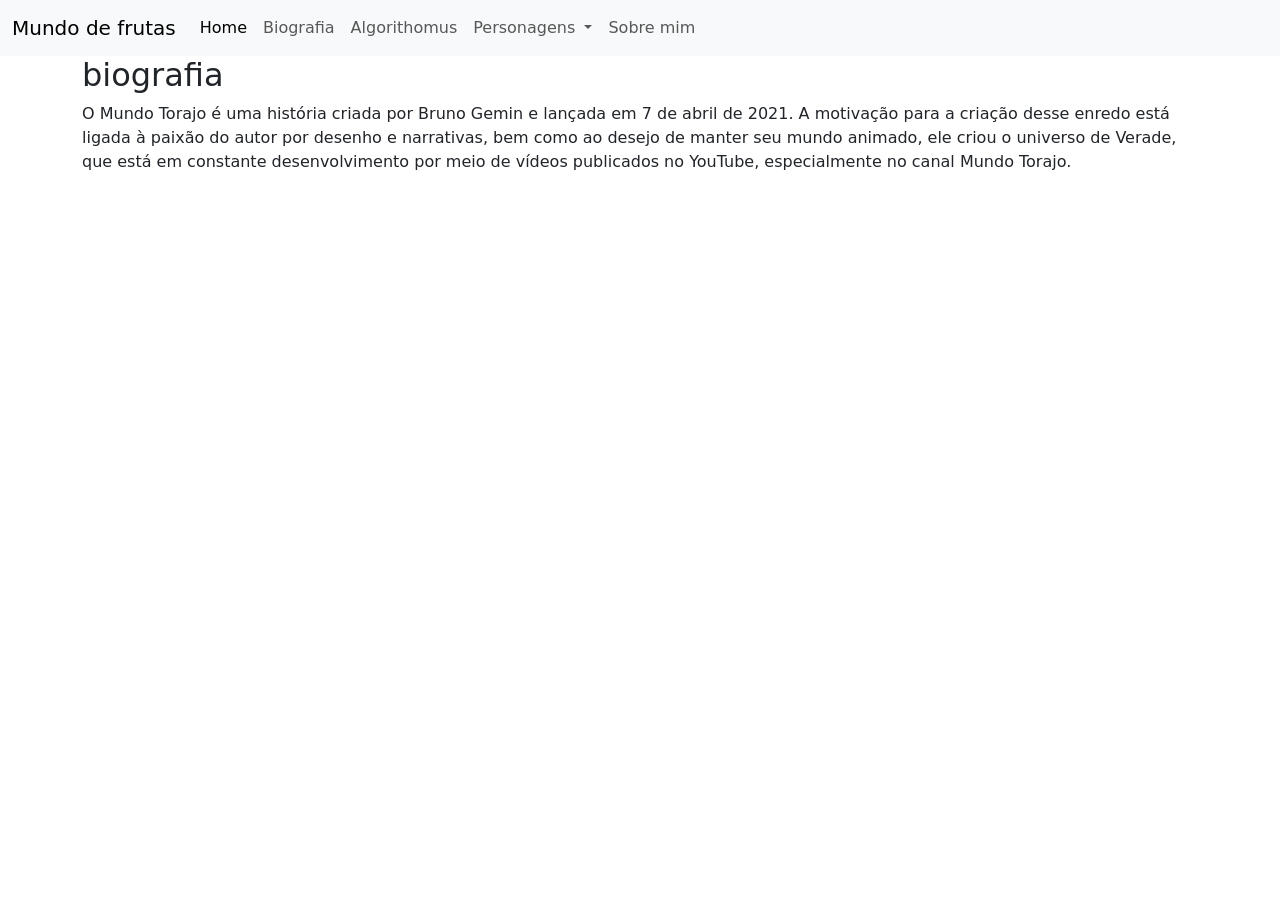
==== index.html @ 7e8179a3 "navbar" ====
<!doctype html>
<html lang="en">

<head>
    <meta charset="utf-8">
    <meta name="viewport" content="width=device-width, initial-scale=1">
    <title>mundo de frutas</title>
    <link href="https://cdn.jsdelivr.net/npm/bootstrap@5.3.8/dist/css/bootstrap.min.css" rel="stylesheet"
        integrity="sha384-sRIl4kxILFvY47J16cr9ZwB07vP4J8+LH7qKQnuqkuIAvNWLzeN8tE5YBujZqJLB" crossorigin="anonymous">
    <link rel="stylesheet" href="style.css">
</head>

<body>
    <header>
        <nav class="navbar navbar-expand-lg bg-body-tertiary">
            <div class="container-fluid">
                <a class="navbar-brand" href="index.html">Mundo de frutas</a>
                <button class="navbar-toggler" type="button" data-bs-toggle="collapse"
                    data-bs-target="#navbarNavDropdown" aria-controls="navbarNavDropdown" aria-expanded="false"
                    aria-label="Toggle navigation">
                    <span class="navbar-toggler-icon"></span>
                </button>
                <div class="collapse navbar-collapse" id="navbarNavDropdown">
                    <ul class="navbar-nav">
                        <li class="nav-item">
                            <a class="nav-link active" aria-current="page" href="#">Home</a>
                        </li>
                        <li class="nav-item">
                            <a class="nav-link" href="#biografia">Biografia</a>
                        </li>
                        <li class="nav-item">
                            <a class="nav-link" href="algorithomus.html">Algorithomus</a>
                        </li>
                        <li class="nav-item dropdown">
                            <a class="nav-link dropdown-toggle" href="#" role="button" data-bs-toggle="dropdown"
                                aria-expanded="false">
                                Personagens
                            </a>
                            <ul class="dropdown-menu">
                                <li><a class="dropdown-item" href="torajo.html">Torajo</a></li>
                                <li><a class="dropdown-item" href="morajo.html">Morajo</a></li>
                                <li><a class="dropdown-item" href="zulmi.html">Zulmi</a></li>
                                <li><a class="dropdown-item" href="linn.html">Linn</a></li>
                                <li><a class="dropdown-item" href="azedo.html">Azedo</a></li>
                                <li><a class="dropdown-item" href="pessy.html">Pessy</a></li>
                                <li><a class="dropdown-item" href="jay.html">Jay</a></li>
                                <li><a class="dropdown-item" href="margo.html">Margo</a></li>
                                <li><a class="dropdown-item" href="abel.html">Abel</a></li>
                            </ul>
                        </li>
                        <li class="nav-item">
                            <a class="nav-link" href="#">Sobre mim</a>
                        </li>
                    </ul>
                </div>
            </div>
        </nav>

    </header>
    <main>
        <section id="biografia" class="container">
            <h2 class="titulo">biografia</h2>
            <p class="paragrafo">O Mundo Torajo é uma história criada por Bruno Gemin e lançada em 7 de abril de 2021. A
                motivação para a criação desse enredo está ligada à paixão do autor por desenho e narrativas, bem como
                ao desejo de manter seu mundo animado, ele criou o universo de Verade, que está em constante
                desenvolvimento por meio de vídeos publicados no YouTube, especialmente no canal Mundo Torajo.
            </p>
        </section>

    </main>
    <footer></footer>
    <script src="https://cdn.jsdelivr.net/npm/bootstrap@5.3.8/dist/js/bootstrap.bundle.min.js"
        integrity="sha384-FKyoEForCGlyvwx9Hj09JcYn3nv7wiPVlz7YYwJrWVcXK/BmnVDxM+D2scQbITxI"
        crossorigin="anonymous"></script>
</body>

</html>
---- style.css ----
@import url('https://fonts.googleapis.com/css2?family=Audiowide&family=Bagel+Fat+One&family=Cherry+Bomb+One&family=Coral+Pixels&family=DynaPuff:wght@400..700&family=Fuzzy+Bubbles:wght@400;700&family=Gabriela&family=Hachi+Maru+Pop&family=Hahmlet:wght@100..900&family=Honk&family=Julee&family=Monoton&family=Nabla&family=Ojuju:wght@200..800&family=Orbitron:wght@400..900&family=Playwrite+HU:wght@100..400&family=Playwrite+MX+Guides&family=Rubik+Pixels&family=Rubik+Wet+Paint&family=Slackside+One&display=swap');

.titulo_torajo {
  font-family: "Fuzzy Bubbles", sans-serif;
}

.paragrafo_torajo {
  font-family: "Hachi Maru Pop", cursive;
}

.personagens {
  text-align: center;
}

.titulo_morajo {
  font-family: "Audiowide", sans-serif;
}

.paragrafo_morajo {
  font-family: "Orbitron", sans-serif;
}

.titulo_zulmi {
  font-family: "Monoton", sans-serif;
}

.paragrafo_zulmi {
  font-family: "Ojuju", sans-serif;
}

.titulo_linn {
  font-family: "Bagel Fat One", system-ui;
}

.paragrafo_linn {
  font-family: "Hahmlet", serif;
}

.titulo_azedo {
  font-family: "DynaPuff", system-ui;
}

.paragrafo_azedo {
  font-family: "Cherry Bomb One", system-ui;
}

.titulo_pessy {
  font-family: "Playwrite HU", cursive;
}

.paragrafo_pessy {
  font-family: "Playwrite MX Guides", cursive;
}







/* FONTES POR PERSONAGEM */
/* Algorithomus 
.rubik-pixels-regular {
  font-family: "Rubik Pixels", system-ui;
  font-weight: 400;
  font-style: normal;
}

.coral-pixels-regular {
  font-family: "Coral Pixels", serif;
  font-weight: 400;
  font-style: normal;
}

.rubik-wet-paint-regular {
  font-family: "Rubik Wet Paint", system-ui;
  font-weight: 400;
  font-style: normal;
}

*/

/* MORAJO

TITULO
.audiowide-regular {
  font-family: "Audiowide", sans-serif;
  font-weight: 400;
  font-style: normal;
}

PARAGRAFO
.orbitron-<uniquifier> {
  font-family: "Orbitron", sans-serif;
  font-optical-sizing: auto;
  font-weight: <weight>;
  font-style: normal;
}
*/

/* AZEDO

TITULO
.dynapuff-<uniquifier> {
  font-family: "DynaPuff", system-ui;
  font-optical-sizing: auto;
  font-weight: <weight>;
  font-style: normal;
  font-variation-settings:
    "wdth" 100;
}

PARÁGRAFO
.cherry-bomb-one-regular {
  font-family: "Cherry Bomb One", system-ui;
  font-weight: 400;
  font-style: normal;
}

*/

/* PESSY
TÍTULO
.playwrite-hu-<uniquifier> {
  font-family: "Playwrite HU", cursive;
  font-optical-sizing: auto;
  font-weight: <weight>;
  font-style: normal;
}

PARÁGRAFO
.playwrite-mx-guides-regular {
  font-family: "Playwrite MX Guides", cursive;
  font-weight: 400;
  font-style: normal;
}

*/

/* TORAJO

TITULO
.fuzzy-bubbles-regular {
  font-family: "Fuzzy Bubbles", sans-serif;
  font-weight: 400;
  font-style: normal;
}

PARAGRAFO
.hachi-maru-pop-regular {
  font-family: "Hachi Maru Pop", cursive;
  font-weight: 400;
  font-style: normal;
}
*/

/* JAY

TITULO
.julee-regular {
  font-family: "Julee", cursive;
  font-weight: 400;
  font-style: normal;
}

PARÁGRAFO
.slackside-one-regular {
  font-family: "Slackside One", cursive;
  font-weight: 400;
  font-style: normal;
}
*/

/* LINN
TITULO
.bagel-fat-one-regular {
  font-family: "Bagel Fat One", system-ui;
  font-weight: 400;
  font-style: normal;
}

PARAGRAFO
.hahmlet-<uniquifier> {
  font-family: "Hahmlet", serif;
  font-optical-sizing: auto;
  font-weight: <weight>;
  font-style: normal;
}

*/

/* ZULMI

TITULO
.monoton-regular {
  font-family: "Monoton", sans-serif;
  font-weight: 400;
  font-style: normal;
}

PARAGRAFO
.ojuju-<uniquifier> {
  font-family: "Ojuju", sans-serif;
  font-optical-sizing: auto;
  font-weight: <weight>;
  font-style: normal;
}

*/

/* ABEL 

TITULO
.honk-<uniquifier> {
  font-family: "Honk", system-ui;
  font-optical-sizing: auto;
  font-weight: 400;
  font-style: normal;
  font-variation-settings:
    "MORF" 15,
    "SHLN" 50;
}

PARAGRAFO
.nabla-<uniquifier> {
  font-family: "Nabla", system-ui;
  font-optical-sizing: auto;
  font-weight: 400;
  font-style: normal;
  font-variation-settings:
    "EDPT" 100,
    "EHLT" 12;
}

*/
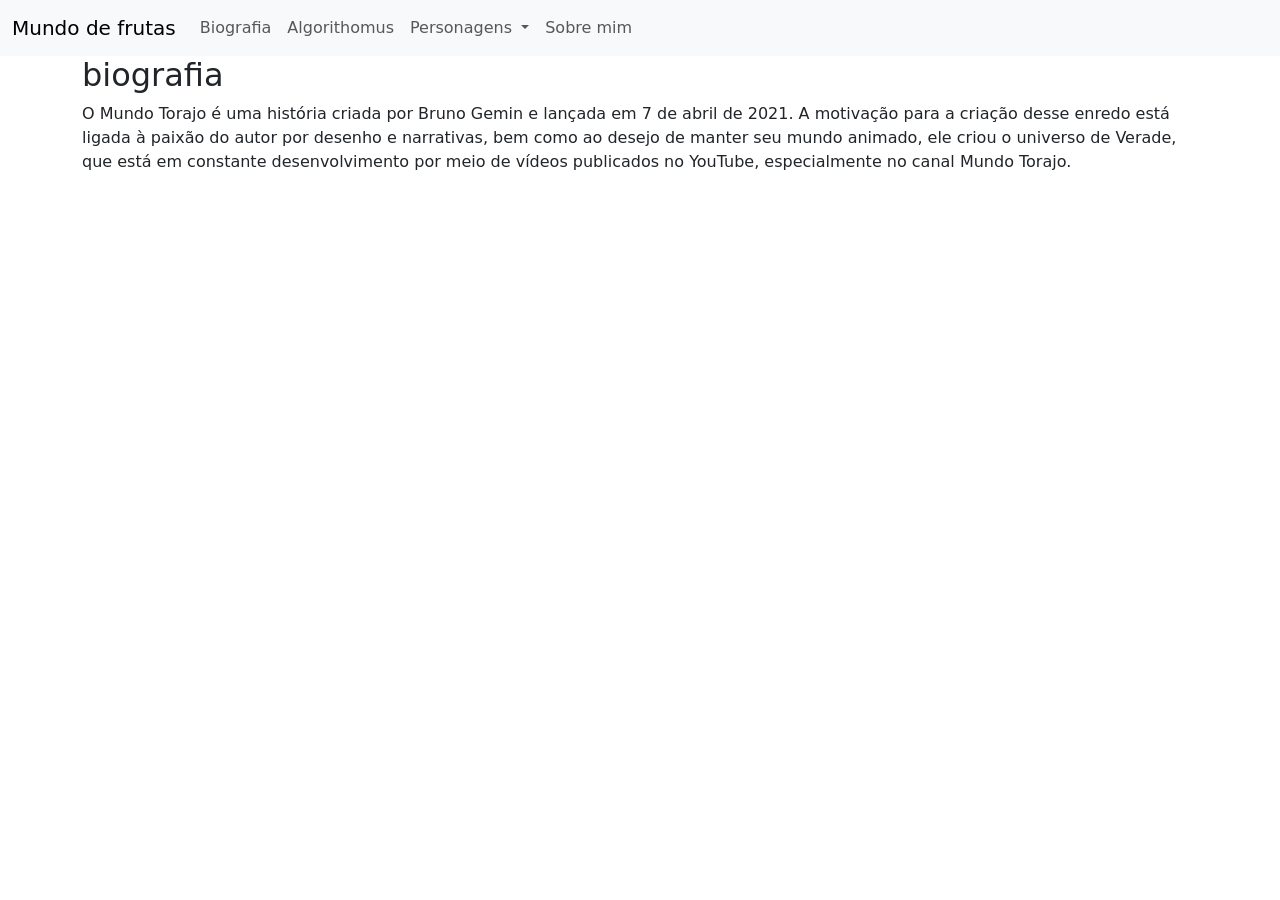
==== commit f3bd451a: "correção da navbar" ====
--- a/index.html
+++ b/index.html
@@ -23,10 +23,7 @@
                 <div class="collapse navbar-collapse" id="navbarNavDropdown">
                     <ul class="navbar-nav">
                         <li class="nav-item">
-                            <a class="nav-link active" aria-current="page" href="#">Home</a>
-                        </li>
-                        <li class="nav-item">
-                            <a class="nav-link" href="#biografia">Biografia</a>
+                            <a class="nav-link" href="index.html#biografia">Biografia</a>
                         </li>
                         <li class="nav-item">
                             <a class="nav-link" href="algorithomus.html">Algorithomus</a>
@@ -58,6 +55,11 @@
 
     </header>
     <main>
+
+
+        <!-- DESAFIO! BOA SORTE -->
+
+
         <section id="biografia" class="container">
             <h2 class="titulo">biografia</h2>
             <p class="paragrafo">O Mundo Torajo é uma história criada por Bruno Gemin e lançada em 7 de abril de 2021. A
--- a/style.css
+++ b/style.css
@@ -1,4 +1,6 @@
 @import url('https://fonts.googleapis.com/css2?family=Audiowide&family=Bagel+Fat+One&family=Cherry+Bomb+One&family=Coral+Pixels&family=DynaPuff:wght@400..700&family=Fuzzy+Bubbles:wght@400;700&family=Gabriela&family=Hachi+Maru+Pop&family=Hahmlet:wght@100..900&family=Honk&family=Julee&family=Monoton&family=Nabla&family=Ojuju:wght@200..800&family=Orbitron:wght@400..900&family=Playwrite+HU:wght@100..400&family=Playwrite+MX+Guides&family=Rubik+Pixels&family=Rubik+Wet+Paint&family=Slackside+One&display=swap');
+@import url('https://fonts.googleapis.com/css2?family=Delius+Swash+Caps&family=MedievalSharp&display=swap');
+@import url('https://fonts.googleapis.com/css2?family=Bungee+Spice&display=swap');
 
 .titulo_torajo {
   font-family: "Fuzzy Bubbles", sans-serif;
@@ -52,11 +54,54 @@
   font-family: "Playwrite MX Guides", cursive;
 }
 
-
-
-
-
-
+.titulo_algorithomus {
+  font-family: "Rubik Pixels", system-ui;
+}
+
+.paragrafo_algorithomus {
+  font-family: "Rubik Wet Paint", system-ui;
+}
+
+.titulo_jay {
+  font-family: "Julee", cursive;
+}
+
+.paragrafo_jay {
+  font-family: "Slackside One", cursive;
+}
+
+.titulo_margo {
+  font-family: "MedievalSharp", cursive;
+}
+
+.paragrafo_margo {
+  font-family: "Delius Swash Caps", cursive;
+}
+
+.titulo_abel {
+  font-family: "Honk", system-ui;
+}
+
+.paragrafo_abel {
+  font-family: "Bungee Spice", sans-serif;
+}
+
+/* MARGO
+
+TITULO
+.medievalsharp-regular {
+  font-family: "MedievalSharp", cursive;
+  font-weight: 400;
+  font-style: normal;
+}
+
+PARAGRAFO
+.delius-swash-caps-regular {
+  font-family: "Delius Swash Caps", cursive;
+  font-weight: 400;
+  font-style: normal;
+}
+*/
 
 /* FONTES POR PERSONAGEM */
 /* Algorithomus 
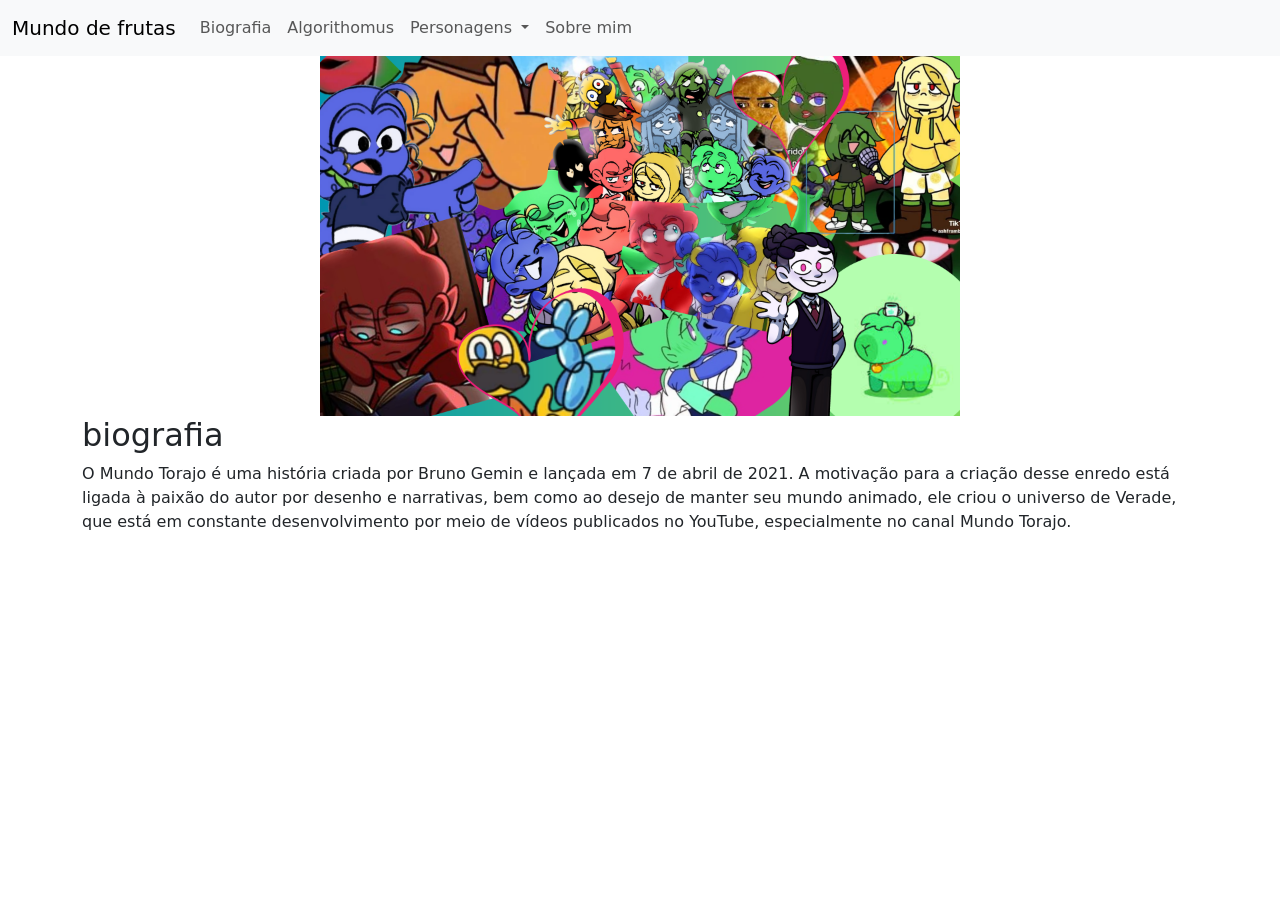
==== commit e7c59460: "imagem feita" ====
--- a/index.html
+++ b/index.html
@@ -56,10 +56,9 @@
     </header>
     <main>
 
-
-        <!-- DESAFIO! BOA SORTE -->
-
-
+        <div class="personagens">
+            <img src="imagens/mundo.png" alt="" width="50%">
+        </div>
         <section id="biografia" class="container">
             <h2 class="titulo">biografia</h2>
             <p class="paragrafo">O Mundo Torajo é uma história criada por Bruno Gemin e lançada em 7 de abril de 2021. A
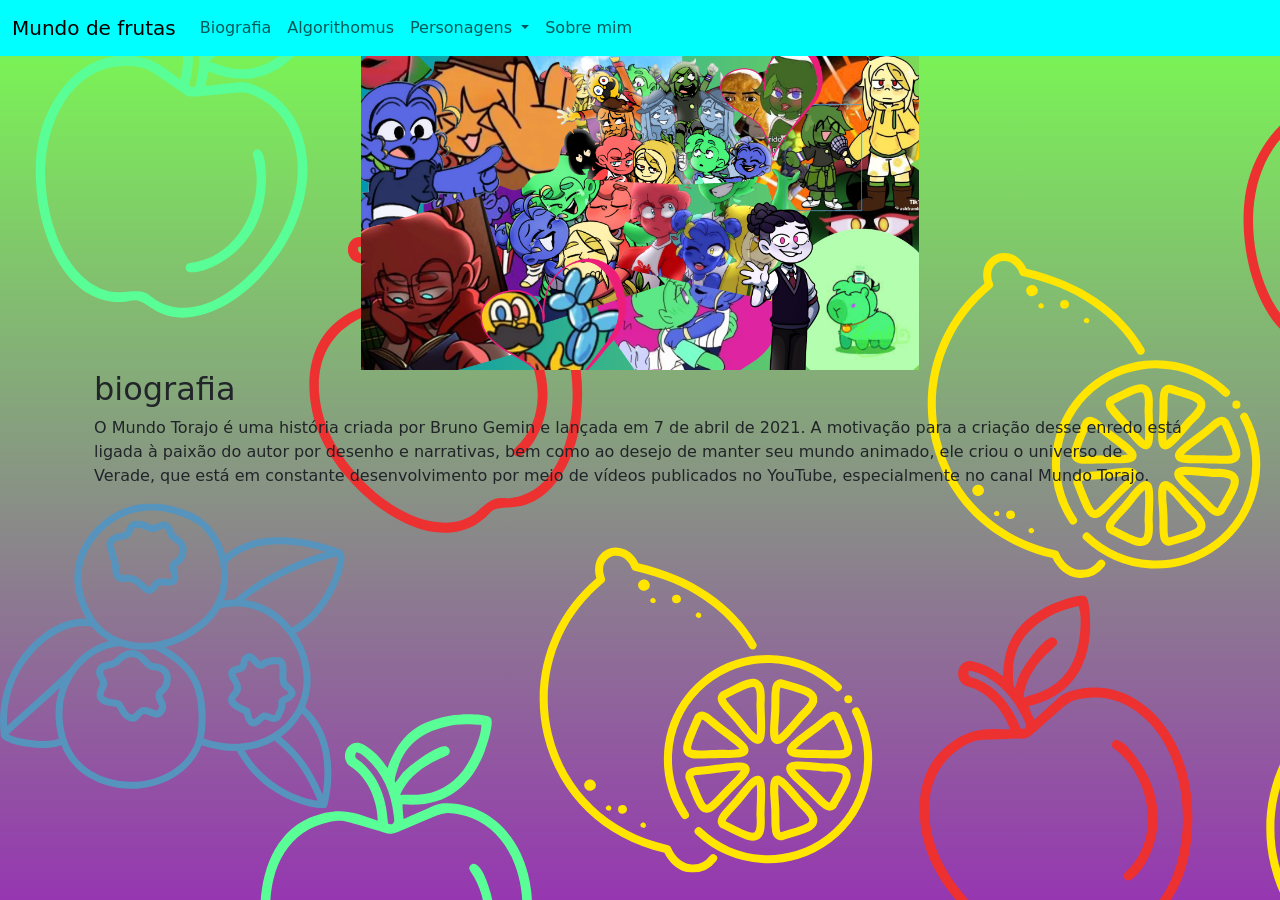
==== commit 7da3def8: "nova missão da Loren" ====
--- a/index.html
+++ b/index.html
@@ -10,9 +10,9 @@
     <link rel="stylesheet" href="style.css">
 </head>
 
-<body>
+<body class="fundo_index">
     <header>
-        <nav class="navbar navbar-expand-lg bg-body-tertiary">
+        <nav class="navbar navbar-expand-lg colornav_index">
             <div class="container-fluid">
                 <a class="navbar-brand" href="index.html">Mundo de frutas</a>
                 <button class="navbar-toggler" type="button" data-bs-toggle="collapse"
@@ -54,7 +54,7 @@
         </nav>
 
     </header>
-    <main>
+    <main class="container">
 
         <div class="personagens">
             <img src="imagens/mundo.png" alt="" width="50%">
--- a/style.css
+++ b/style.css
@@ -84,6 +84,14 @@
 
 .paragrafo_abel {
   font-family: "Bungee Spice", sans-serif;
+}
+
+.colornav_index {
+  background-color: aqua;
+}
+
+.fundo_index {
+  background-image: url('imagens/fundomundo.png');
 }
 
 /* MARGO
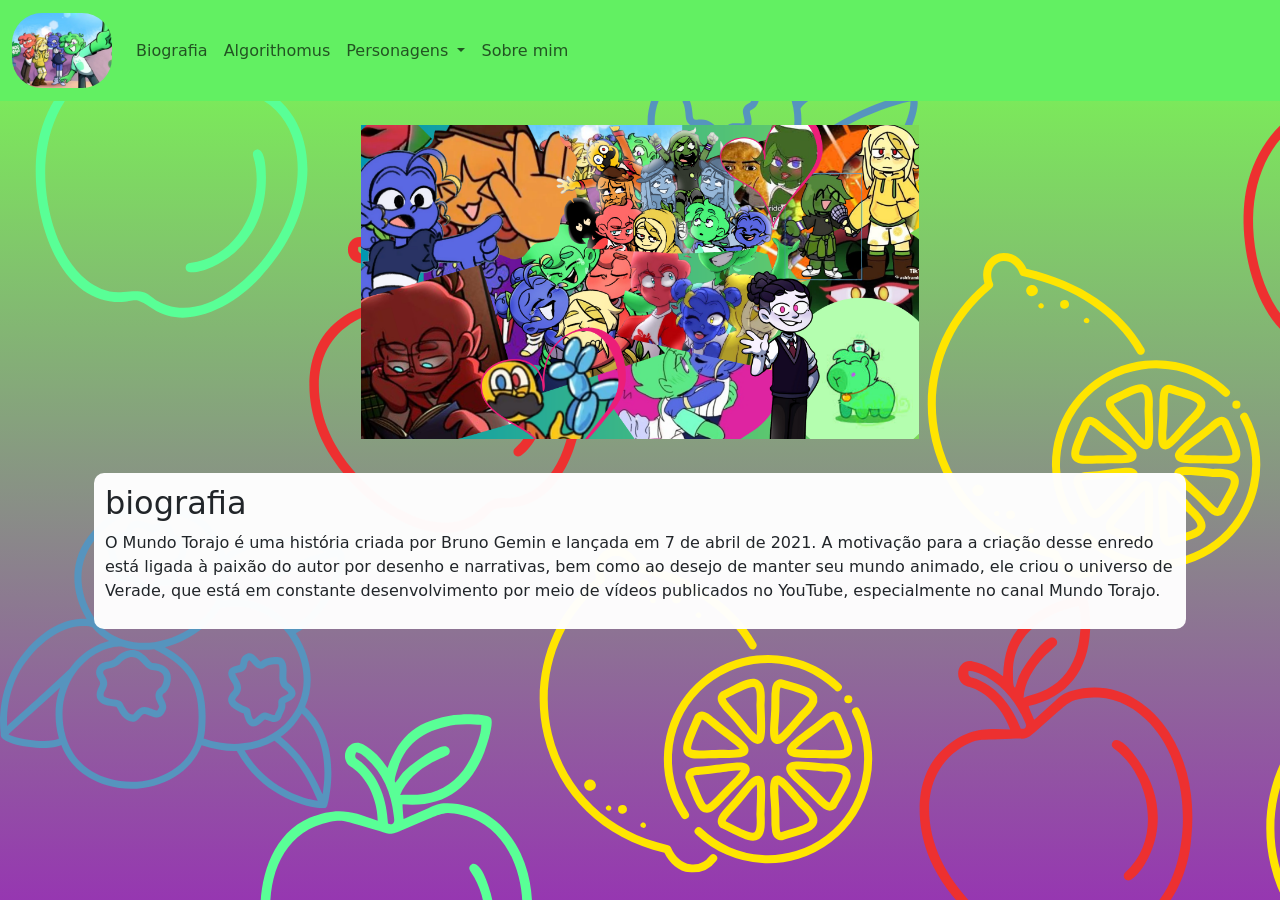
==== commit a4aae3fe: "correções no texto, e no navbar" ====
--- a/index.html
+++ b/index.html
@@ -14,7 +14,8 @@
     <header>
         <nav class="navbar navbar-expand-lg colornav_index">
             <div class="container-fluid">
-                <a class="navbar-brand" href="index.html">Mundo de frutas</a>
+                <a class="navbar-brand" href="index.html"><img src="/imagens/logo-mundo-frutas.jpeg" width="100px"
+                        style="border-radius: 30px"></a>
                 <button class="navbar-toggler" type="button" data-bs-toggle="collapse"
                     data-bs-target="#navbarNavDropdown" aria-controls="navbarNavDropdown" aria-expanded="false"
                     aria-label="Toggle navigation">
@@ -33,7 +34,7 @@
                                 aria-expanded="false">
                                 Personagens
                             </a>
-                            <ul class="dropdown-menu">
+                            <ul class="dropdown-menu colornav_index">
                                 <li><a class="dropdown-item" href="torajo.html">Torajo</a></li>
                                 <li><a class="dropdown-item" href="morajo.html">Morajo</a></li>
                                 <li><a class="dropdown-item" href="zulmi.html">Zulmi</a></li>
@@ -57,15 +58,22 @@
     <main class="container">
 
         <div class="personagens">
+            <br>
             <img src="imagens/mundo.png" alt="" width="50%">
+            <br><br>
         </div>
         <section id="biografia" class="container">
-            <h2 class="titulo">biografia</h2>
-            <p class="paragrafo">O Mundo Torajo é uma história criada por Bruno Gemin e lançada em 7 de abril de 2021. A
-                motivação para a criação desse enredo está ligada à paixão do autor por desenho e narrativas, bem como
-                ao desejo de manter seu mundo animado, ele criou o universo de Verade, que está em constante
-                desenvolvimento por meio de vídeos publicados no YouTube, especialmente no canal Mundo Torajo.
-            </p>
+            <div class="texto_personagens">
+                <h2 class="titulo">biografia</h2>
+                <p class="paragrafo">O Mundo Torajo é uma história criada por Bruno Gemin e lançada em 7 de abril de
+                    2021. A
+                    motivação para a criação desse enredo está ligada à paixão do autor por desenho e narrativas, bem
+                    como
+                    ao desejo de manter seu mundo animado, ele criou o universo de Verade, que está em constante
+                    desenvolvimento por meio de vídeos publicados no YouTube, especialmente no canal Mundo Torajo.
+                </p>
+            </div>
+
         </section>
 
     </main>
--- a/style.css
+++ b/style.css
@@ -87,11 +87,124 @@
 }
 
 .colornav_index {
-  background-color: aqua;
+  background-color: rgb(98, 240, 98);
 }
 
 .fundo_index {
   background-image: url('imagens/fundomundo.png');
+}
+
+.colornav_morajo {
+  background-color: rgb(255, 57, 57);
+}
+
+.fundo_morajo {
+  background-image: url('imagens/fundomorajo.png');
+  background-size: cover;
+}
+
+.colornav_linn {
+  background-color: #fffd95;
+}
+
+.fundo_linn {
+  background-image: url('imagens/fundolinn.png');
+  background-size: cover;
+}
+
+.colornav_margo {
+  background-color: #f84c9c;
+}
+
+.fundo_margo {
+  background-image: url('imagens/fundomargo.png');
+  background-size: cover;
+}
+
+.colornav_algorithomus {
+  background-color: #000000;
+
+}
+
+.versao_escuro a {
+  color: #fefefe;
+}
+
+.versao_escuro a,
+.versao_escuro:focus a,
+.versao_escuro:active a {
+  color: white !important;
+  outline: none;
+}
+
+.versao_escuro a:hover {
+  background-color: #ffffff1c;
+}
+
+.fundo_algorithomus {
+  background-image: url('imagens/fundopessy.png');
+  background-size: cover;
+}
+
+.colornav_pessy {
+  background-color: #eb9545;
+}
+
+.fundo_pessy {
+  background-image: url('imagens/fundopessy.png');
+  background-size: cover;
+}
+
+.colornav_jay {
+  background-color: #4b105e;
+}
+
+.fundo_jay {
+  background-image: url('imagens/fundojay.png');
+  background-size: cover;
+}
+
+.colornav_azedo {
+  background-color: #105e24;
+}
+
+.fundo_azedo {
+  background-image: url('imagens/fundoazedo.png');
+  background-size: cover;
+}
+
+.colornav_abel {
+  background-color: #42b3ff;
+}
+
+.fundo_abel {
+  background-image: url('imagens/fundoabel.png');
+  background-size: cover;
+}
+
+.colornav_zulmi {
+  background-color: #140885;
+}
+
+.fundo_zulmi {
+  background-image: url('imagens/fundozulmi.png');
+  background-size: cover;
+}
+
+.colornav_torajo {
+  background-color: #38cf72;
+}
+
+.fundo_torajo {
+  background-image: url('imagens/fundotorajo.png');
+  background-size: cover;
+}
+
+.texto_personagens {
+  background-color: #fffffff8;
+  padding: 1%;
+  border-radius: 10px;
+  margin-top: 10px;
 }
 
 /* MARGO
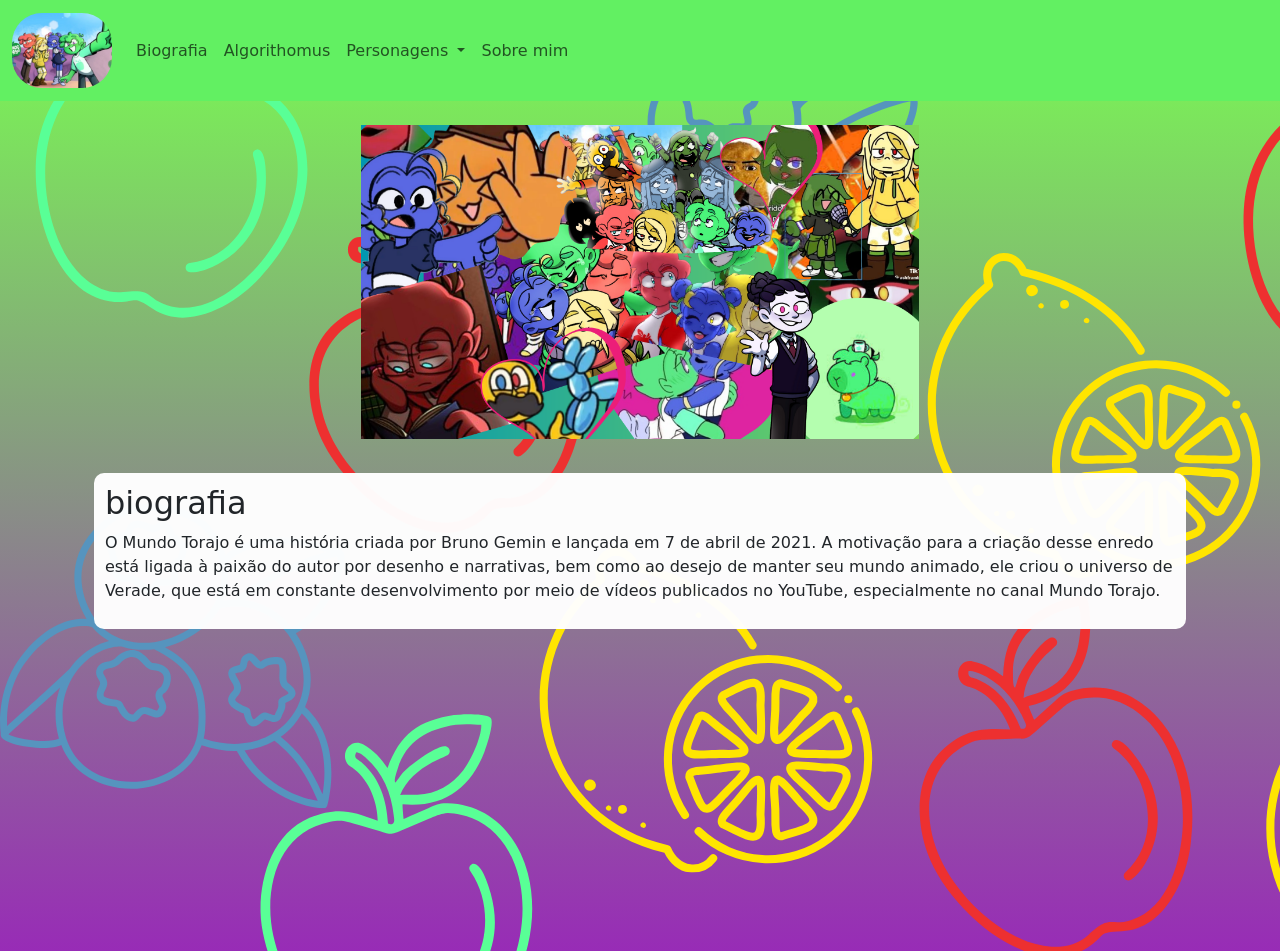
==== commit b4eb886a: "musica mundo torajo" ====
--- a/index.html
+++ b/index.html
@@ -14,7 +14,7 @@
     <header>
         <nav class="navbar navbar-expand-lg colornav_index">
             <div class="container-fluid">
-                <a class="navbar-brand" href="index.html"><img src="/imagens/logo-mundo-frutas.jpeg" width="100px"
+                <a class="navbar-brand" href="index.html"><img src="imagens/logo-mundo-frutas.jpeg" width="100px"
                         style="border-radius: 30px"></a>
                 <button class="navbar-toggler" type="button" data-bs-toggle="collapse"
                     data-bs-target="#navbarNavDropdown" aria-controls="navbarNavDropdown" aria-expanded="false"
@@ -75,7 +75,10 @@
             </div>
 
         </section>
-
+        <iframe width="560" height="315" src="https://www.youtube.com/embed/bZqkHVv1cGw?si=Ov6C3QVTON5dHHxX"
+            title="YouTube video player" frameborder="0"
+            allow="accelerometer; autoplay; clipboard-write; encrypted-media; gyroscope; picture-in-picture; web-share"
+            referrerpolicy="strict-origin-when-cross-origin" allowfullscreen></iframe>
     </main>
     <footer></footer>
     <script src="https://cdn.jsdelivr.net/npm/bootstrap@5.3.8/dist/js/bootstrap.bundle.min.js"
--- a/style.css
+++ b/style.css
@@ -142,7 +142,7 @@
 }
 
 .fundo_algorithomus {
-  background-image: url('imagens/fundopessy.png');
+  background-image: url('imagens/fundoalg.png');
   background-size: cover;
 }
 
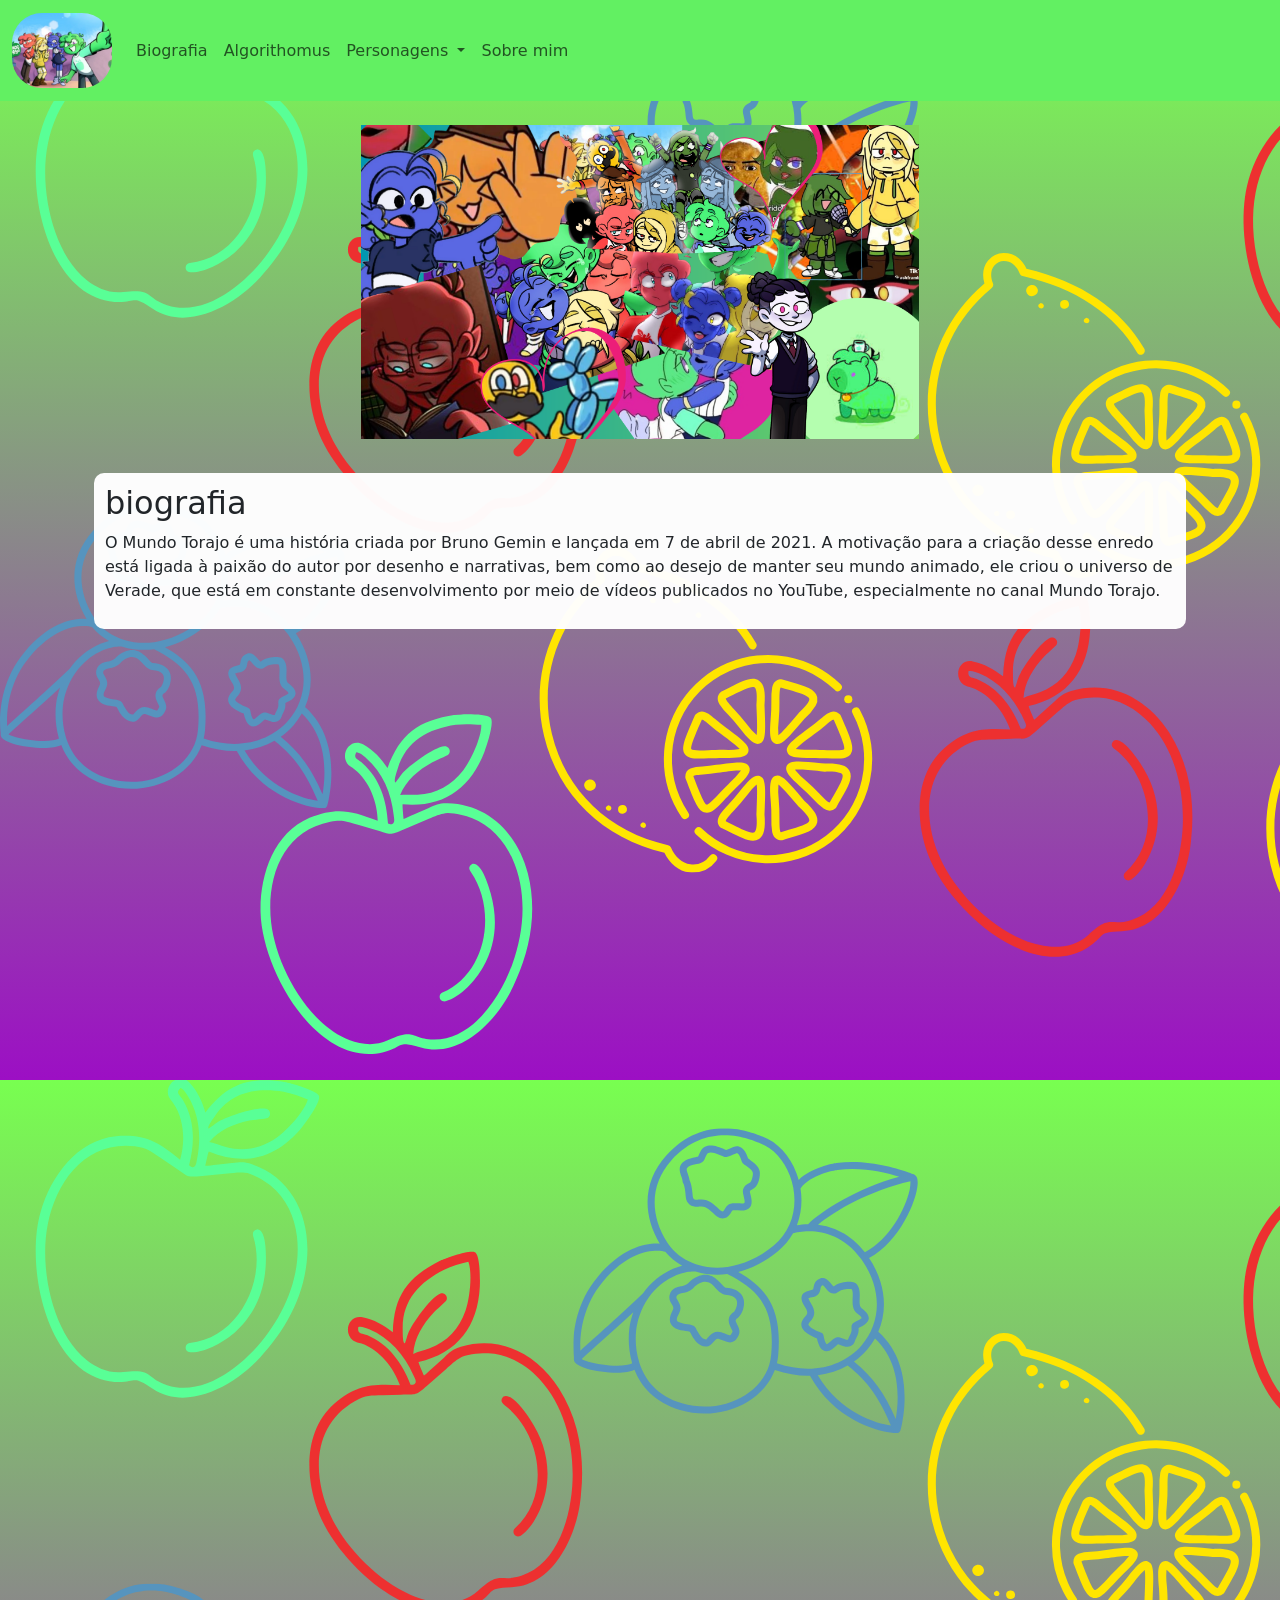
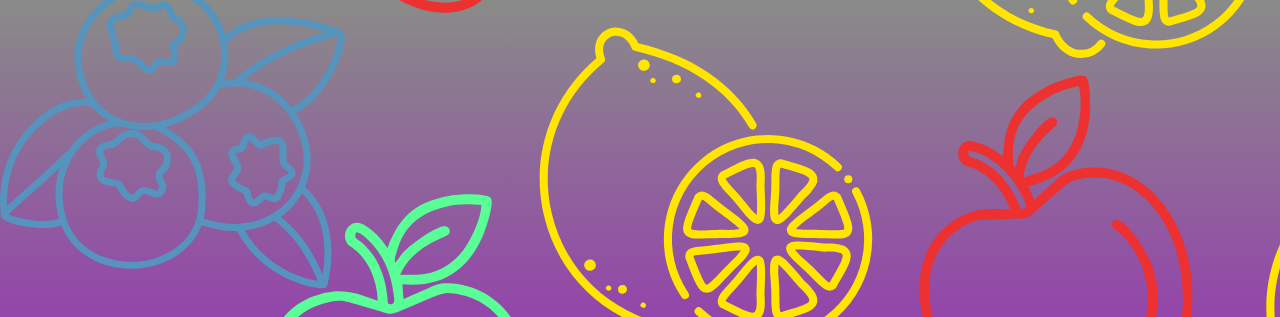
==== commit 77b27cd1: "videos" ====
--- a/index.html
+++ b/index.html
@@ -79,6 +79,18 @@
             title="YouTube video player" frameborder="0"
             allow="accelerometer; autoplay; clipboard-write; encrypted-media; gyroscope; picture-in-picture; web-share"
             referrerpolicy="strict-origin-when-cross-origin" allowfullscreen></iframe>
+        <iframe width="560" height="315" src="https://www.youtube.com/embed/ZDW9eJOtZ3s?si=qoBqlCOULlLZ9958"
+            title="YouTube video player" frameborder="0"
+            allow="accelerometer; autoplay; clipboard-write; encrypted-media; gyroscope; picture-in-picture; web-share"
+            referrerpolicy="strict-origin-when-cross-origin" allowfullscreen></iframe>
+        <iframe width="560" height="315" src="https://www.youtube.com/embed/mM7bhQekpI4?si=gTlfpUKRdTOVAUtd"
+            title="YouTube video player" frameborder="0"
+            allow="accelerometer; autoplay; clipboard-write; encrypted-media; gyroscope; picture-in-picture; web-share"
+            referrerpolicy="strict-origin-when-cross-origin" allowfullscreen></iframe>
+        <iframe width="560" height="315" src="https://www.youtube.com/embed/O9GxqrbSk9M?si=P5Xez2EfsdKG_soa"
+            title="YouTube video player" frameborder="0"
+            allow="accelerometer; autoplay; clipboard-write; encrypted-media; gyroscope; picture-in-picture; web-share"
+            referrerpolicy="strict-origin-when-cross-origin" allowfullscreen></iframe>
     </main>
     <footer></footer>
     <script src="https://cdn.jsdelivr.net/npm/bootstrap@5.3.8/dist/js/bootstrap.bundle.min.js"
